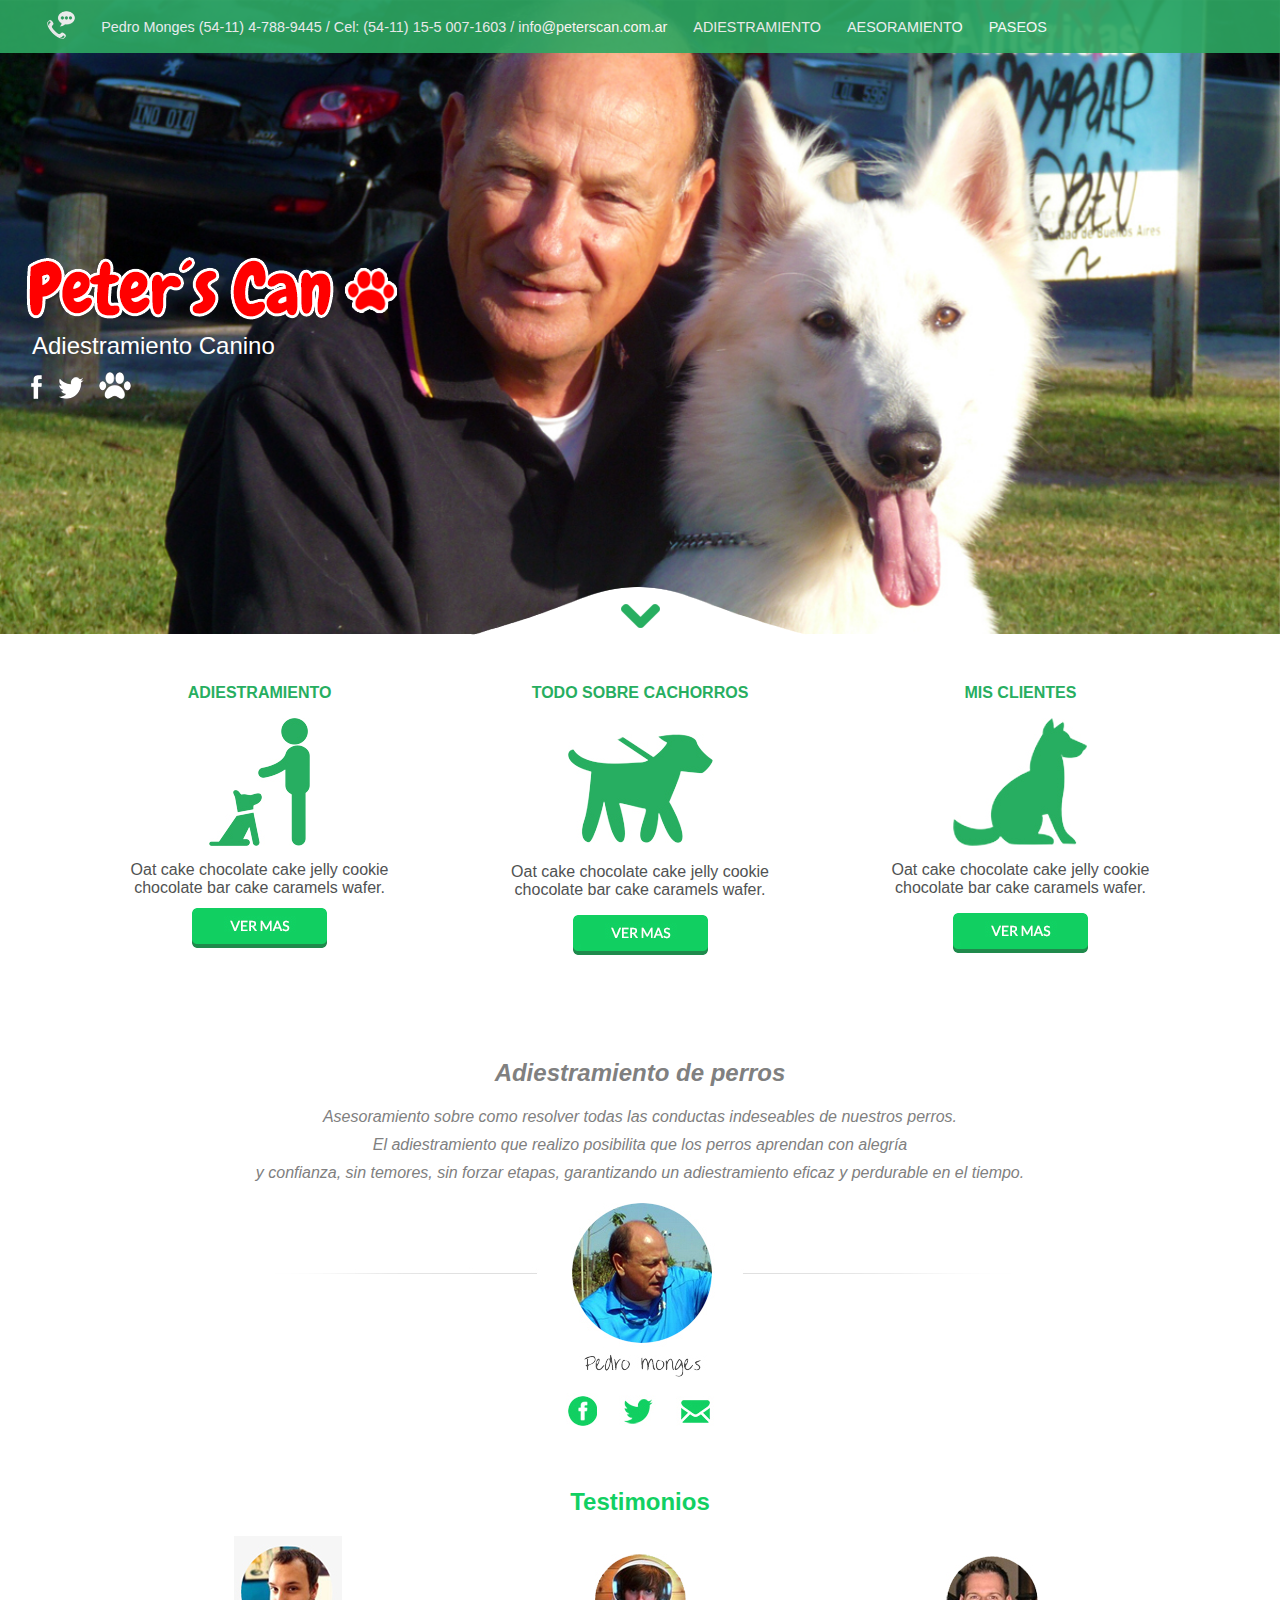
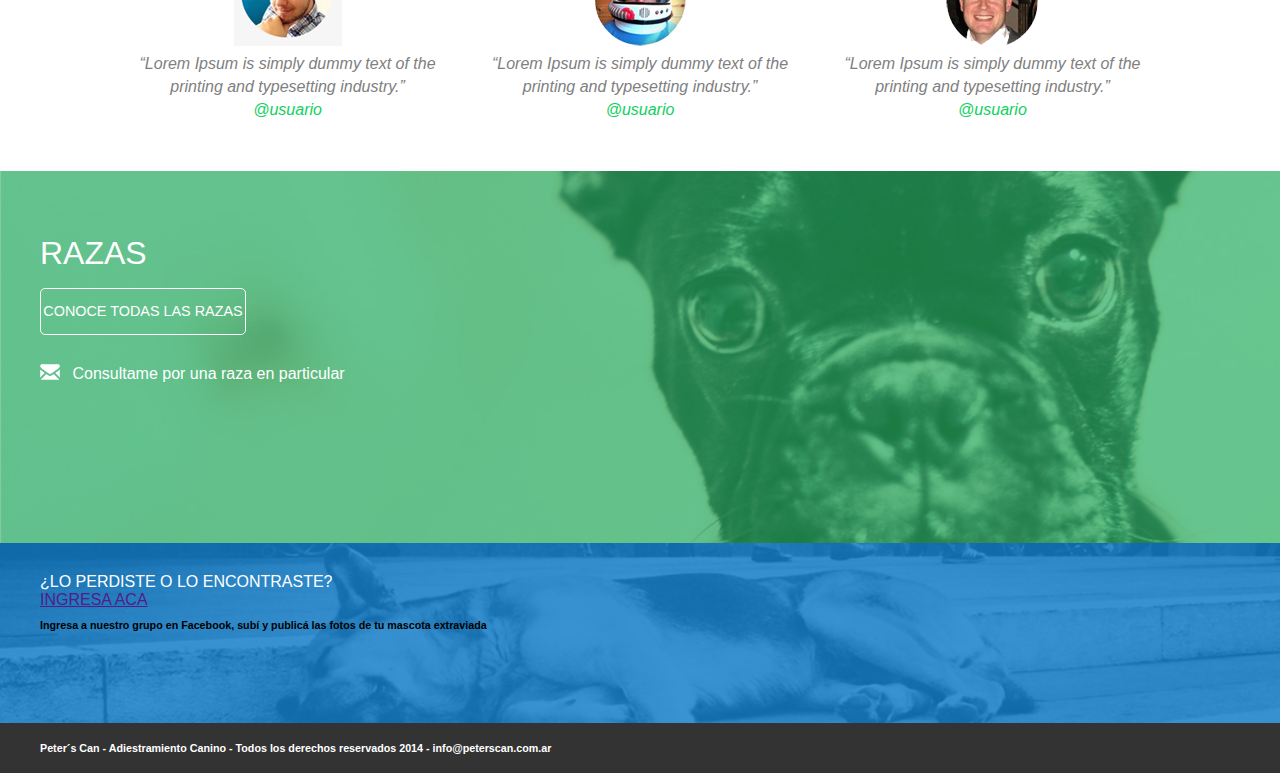
==== index.html @ 49607deb "Index maquetado de forma completa" ====
<!DOCTYPE html>
<html lang="es">
<head>
	<meta charset="UTF-8">
	<title>Peterscan Adiestramiento Canino</title>
	<link rel="stylesheet" href="css/normalize.css" />
	<link rel="stylesheet" href="css/main.css" />
</head>
<body>

	<section class="Contenedor">
		<header>
			<div class="Contenedor-menu">
				<ul>
					<li><a href=""><img src="img/telefono.png" alt=""></a></li>
					<li><a href="">Pedro Monges (54-11) 4-788-9445 / Cel: (54-11) 15-5 007-1603 / info@peterscan.com.ar </a></li>
					<li><a href="">ADIESTRAMIENTO</a></li>
					<li><a href="">AESORAMIENTO</a></li>
					<li><a href="">PASEOS</a></li>
				</ul>
			</div> <!-- End of Contenedor-menu -->
		</header> <!-- End of header -->

		<section class="Logo">
			<a href="#">
				<h1><img src="img/logo.png" alt=""></h1>
			</a>

			<h2>Adiestramiento Canino</h2>
			
			<div class="Redes">
				<ul>
					<li><a href="#"><img src="img/facebook-img.png" alt=""></a></li>
					<li><a href="#"><img src="img/twitter-img.png" alt=""></a></li>
					<li><a href="#"><img src="img/patita.png" alt=""></a></li>
				</ul>
			</div> <!-- End of Redes -->
		</section> <!-- End of Logo -->

		<section class="Forma">
			<img src="img/forma.png" alt="">
		</section> <!-- End of Forma -->
	</section> <!-- End of Contenedor -->


	<section class="Columnas">
		<div class="Col1">
		<hgroup><h2>ADIESTRAMIENTO</h2></hgroup>
			<figure><img src="img/adiestramiento.jpg" alt=""></figure>
			<article>
				<p>
					Oat cake chocolate cake jelly cookie chocolate bar cake caramels wafer.
				</p>
			</article>
			<img src="img/btn-vermas.jpg" alt="">
		</div> <!-- End of Col1 -->

		<div class="Col2">
		<hgroup><h2>TODO SOBRE CACHORROS</h2></hgroup>
			<figure><img src="img/cachorros.jpg" alt=""></figure>
			<article>
				<p>
					Oat cake chocolate cake jelly cookie chocolate bar cake caramels wafer.
				</p>
			</article>
			<img src="img/btn-vermas.jpg" alt="">
		</div> <!-- End of Col2 -->

		<div class="Col3">
		<hgroup><h2>MIS CLIENTES</h2></hgroup>
			<figure><img src="img/clientes.jpg" alt=""></figure>
			<article>
				<p>
					Oat cake chocolate cake jelly cookie chocolate bar cake caramels wafer.
				</p>
			</article>
			<img src="img/btn-vermas.jpg" alt="">
		</div> <!-- End of Col3 -->
	</section> <!-- End of Columnas -->

	<section class="Quien-soy">
		<hgroup><h2>Adiestramiento de perros</h2></hgroup>
		<article>
			<p>
				Asesoramiento sobre como resolver todas las conductas indeseables de nuestros perros. 
				<br>
				El adiestramiento que realizo posibilita que los perros aprendan con alegría 
				<br>
				y confianza, sin temores, sin forzar etapas, garantizando un adiestramiento eficaz y perdurable en el tiempo.
			</p>
		</article>
		<figure>
			<img src="img/perfil-pedro.jpg" alt="">
		</figure>
		<section class="Redes-perfil">
			<ul>
				<li><a href="#"><img src="img/facebook.jpg" alt="Facebook"></a></li>
				<li><a href="#"><img src="img/twitter.jpg" alt="Twitter"></a></li>
				<li><a href="#"><img src="img/mail.jpg" alt="Contactp"></a></li>
			</ul>
		</section> <!-- End of Redes-perfil -->
	</section> <!-- End of Quien-soy -->

	<section class="Testimonios">
		<hgroup><h2>Testimonios</h2></hgroup>
		<div class="col-test1">
			<img src="img/testimoni1.jpg" alt="">
			<article>
				<p>
					“Lorem Ipsum is simply dummy text of the printing and typesetting industry.”
				</p>
				<a href="#">@usuario</a>
			</article>
		</div> <!-- End of col-test1 -->

		<div class="col-test2">
			<img src="img/testimoni2.jpg" alt="">
			<article>
				<p>
					“Lorem Ipsum is simply dummy text of the printing and typesetting industry.”
				</p>
				<a href="#">@usuario</a>
			</article>
		</div> <!-- End of col-test2 -->

		<div class="col-test3">
			<img src="img/testimoni3.jpg" alt="">
			<article>
				<p>
					“Lorem Ipsum is simply dummy text of the printing and typesetting industry.”
				</p>
				<a href="#">@usuario</a>
			</article>
		</div> <!-- End of col-test3 -->
	</section> <!-- End of Testimonios -->

	<section class="Razas">
		<div class="Contenedor-razas">
			<hgroup><h2>RAZAS</h2></hgroup>

			<div class="Boton">
				<a href="">
					CONOCE TODAS LAS RAZAS
				</a>
			</div> <!-- End of Boton -->

			<div class="Contacto">
				<ul>
					<li><a href=""><img src="img/email.png" alt=""></a></li>
					<li><a href="">Consultame por una raza en particular</a></li>
				</ul>
			</div> <!-- End of Contacto -->
		</div> <!-- End of Contenedor-razas -->
	</section> <!-- End of Razas -->

	<section class="Perdidos">
		<div class="contenedor-perdidos">
			<article>
				<p>
					¿LO PERDISTE O LO ENCONTRASTE?
					<br>
					<a href="">INGRESA ACA</a>
					<br>
					<h6>Ingresa a nuestro grupo en Facebook, subí y publicá las fotos de tu mascota extraviada</h6>
				</p>
			</article>
		</div> <!-- End of contenedor-perdidos -->
	</section> <!-- End of Perdidos -->

	<footer>
		<div class="contenedor-footer">
			<h6>Peter´s Can - Adiestramiento Canino - Todos los derechos reservados 2014 - <a href="mailto:info@peterscan.com.ar">info@peterscan.com.ar</a></h6>
		</div> <!-- End of contenedor-footer -->
	</footer>
	
</body>
</html>
---- css/main.css ----
*{border:0;margin:0;padding:0}body{font-size:16px}figure{margin:0;padding:0}footer{background:#333;height:auto;padding:1.2em 0 1.2em 0;width:100%}h1{margin:0;padding:0}header{background:#2da862;height:auto;opacity:.9;width:100%}.Boton{border-radius:5px;border:solid 1px #fff;font-size:.9em;-webkit-border-radius:5px;-moz-border-radius:5px;-o-border-radius:5px;-ms-border-radius:5px;margin:0 0 2em 0;padding:1em 0 1em 0;text-align:center;width:17%;}.Boton a{color:#fff;text-decoration:none}.Columnas{height:auto;margin:0 auto;margin-bottom:100px;margin-top:50px;max-width:1200px;text-align:center;width:100%;}.Columnas .Col1{display:inline-block;height:auto;margin:0 .5em 0 .5em;vertical-align:top;width:30%;}.Columnas .Col1 h2{color:#27ae60;font-size:1em;margin:0 0 1em 0}.Columnas .Col1 p{color:#505252;margin:.7em 1em .7em 1em}.Columnas .Col2{display:inline-block;height:auto;margin:0 .5em 0 .5em;vertical-align:top;width:30%;}.Columnas .Col2 h2{color:#27ae60;font-size:1em;margin:0 0 2em 0}.Columnas .Col2 p{color:#505252;margin:1em 1em 1em 1em}.Columnas .Col3{display:inline-block;height:auto;margin:0 .5em 0 .5em;vertical-align:top;width:30%;}.Columnas .Col3 h2{color:#27ae60;font-size:1em;margin:0 0 1em 0}.Columnas .Col3 p{color:#505252;margin:.7em 1em 1em 1em}.Contacto{height:auto;width:30%;}.Contacto ul li{display:inline-block;padding:0 .5em 0 0;vertical-align:middle;}.Contacto ul li a{color:#fff;text-decoration:none}.contenedor-footer{color:#fff;height:auto;margin:0 auto;max-width:1200px;width:100%;}.contenedor-footer a{color:#fff;text-decoration:none}.contenedor-perdidos{height:auto;margin:0 auto;max-width:1200px;width:100%}.Testimonios{height:auto;margin:0 auto;margin-bottom:50px;margin-top:50px;max-width:1200px;text-align:center;width:100%;}.Testimonios h2{color:#11d062;margin:0 0 20px 0}.Testimonios .col-test1{color:#808080;display:inline-block;font-style:italic;line-height:23px;padding:0 1.5em 0 1.5em;width:25%;}.Testimonios .col-test1 a{color:#11d062;text-decoration:none}.Testimonios .col-test2{color:#808080;display:inline-block;font-style:italic;line-height:23px;padding:0 1.5em 0 1.5em;width:25%;}.Testimonios .col-test2 a{color:#11d062;text-decoration:none}.Testimonios .col-test3{color:#808080;display:inline-block;font-style:italic;line-height:23px;padding:0 1.5em 0 1.5em;width:25%;}.Testimonios .col-test3 a{color:#11d062;text-decoration:none}.Contenedor{background-image:url("../img/centro.jpg");background-repeat:no-repeat;bbackground-position:center;background-size:cover;height:634px}.Contenedor-menu{height:auto;margin:0 auto;max-width:1200px;padding:.7em 0 .7em 0;width:100%;}.Contenedor-menu ul li{display:inline-block;font-size:.9em;padding:0 1em 0 .5em;vertical-align:middle;}.Contenedor-menu ul li a{color:#fff;text-decoration:none}.Contenedor-razas{height:auto;margin:0 auto;max-width:1200px;width:100%}.Forma{margin:184px 0 0 0;text-align:center}.Logo{margin:200px 0 0 20px;width:50%;}.Logo h2{color:#fff;font-weight:100;text-align:left;margin:-.5em 0 .5em .5em}.Logo ul li{display:inline-block;list-style:none;margin:0 0 0 .7em}.Quien-soy{height:auto;margin:0 auto;max-width:1200px;text-align:center;width:100%;}.Quien-soy h2{color:#808080;font-style:italic}.Quien-soy ul li{display:inline-block;list-style:none;margin:.5em 0 .5em 0;padding:0 .5em 0 .5em}.Quien-soy p{color:#808080;font-style:italic;line-height:28px;padding:1em 1.5em 1em 1.5em}.Perdidos{background-image:url("../img/perdidos.jpg");background-repeat:no-repeat;bbackground-position:center;background-size:cover;height:180px;margin:-70px 0 0 0;}.Perdidos h6{padding:10px 0 0 0}.Perdidos p{color:#fff;padding:30px 0 0 0}.Razas{background-image:url("../img/razas.jpg");background-repeat:no-repeat;bbackground-position:center;background-size:cover;height:372px;margin:0 0 70px 0;}.Razas h2{color:#fff;font-size:2em;font-weight:100;padding:2em 0 .5em 0}
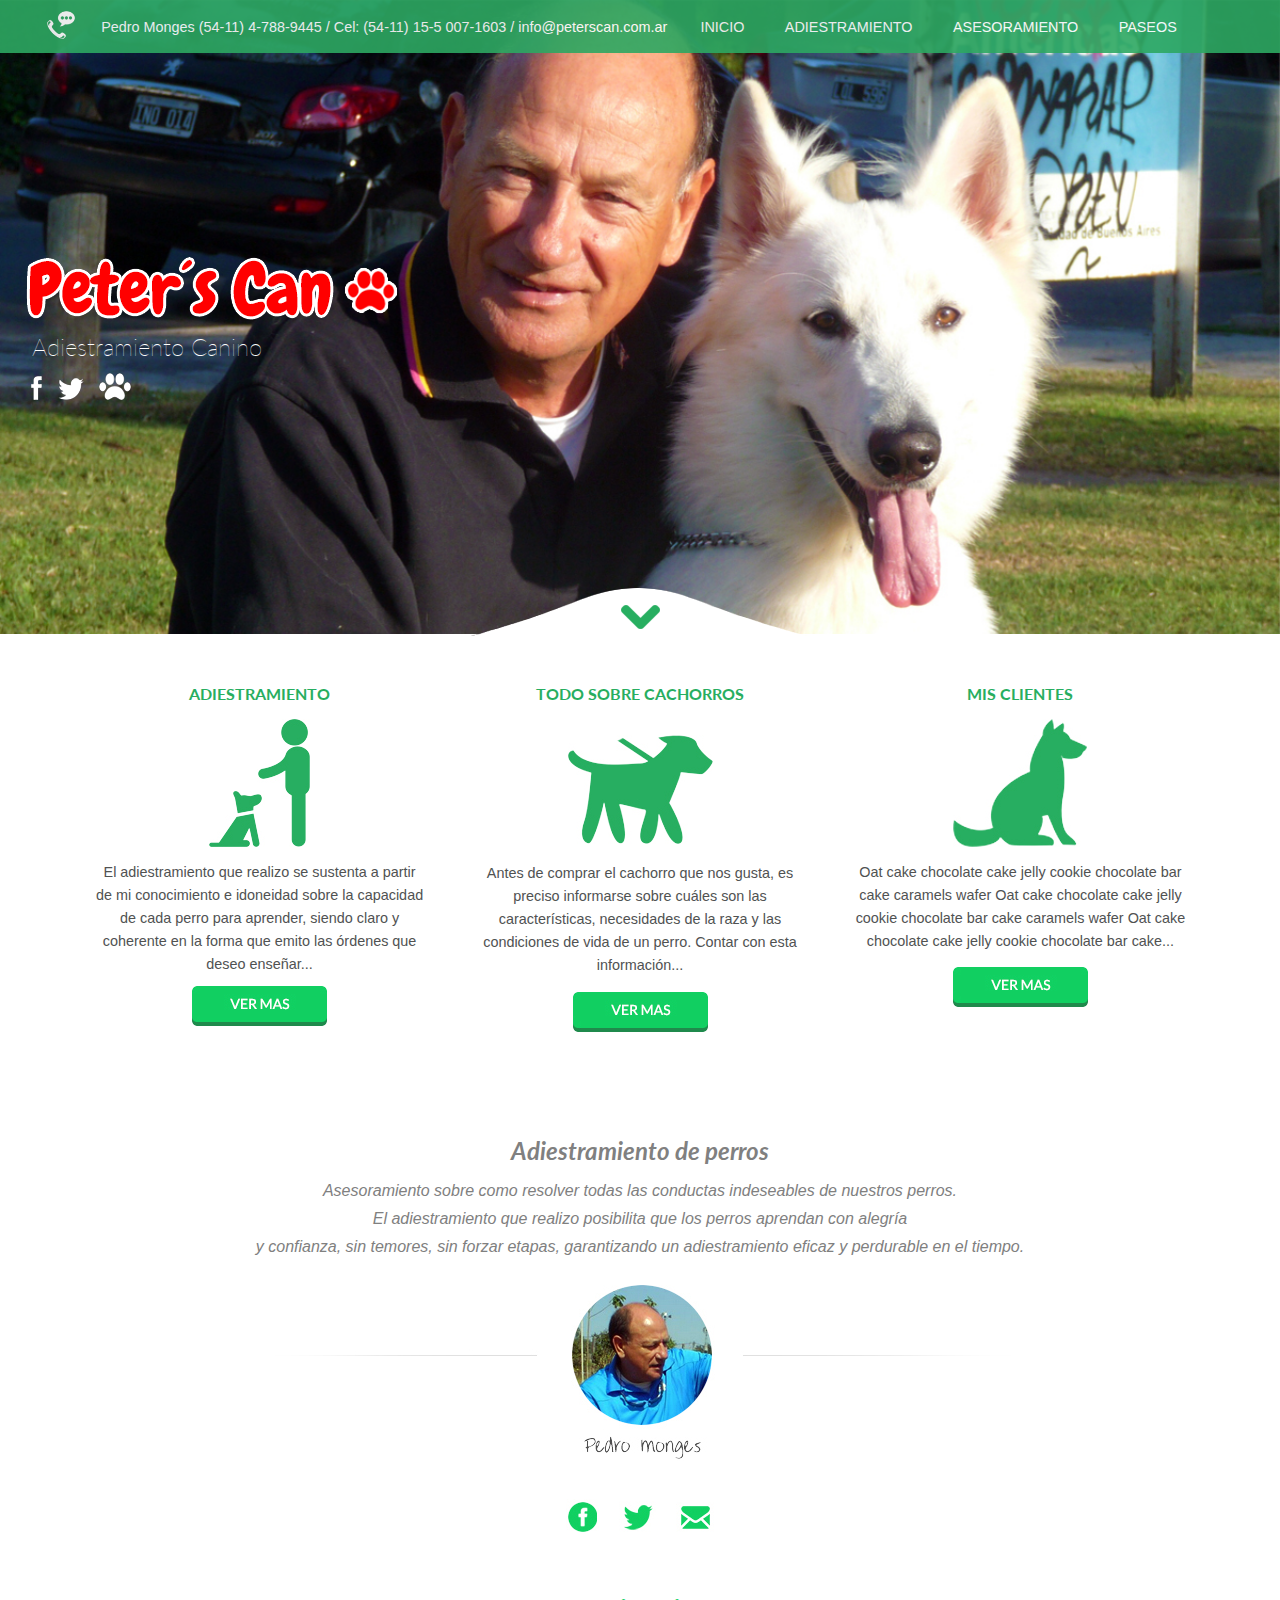
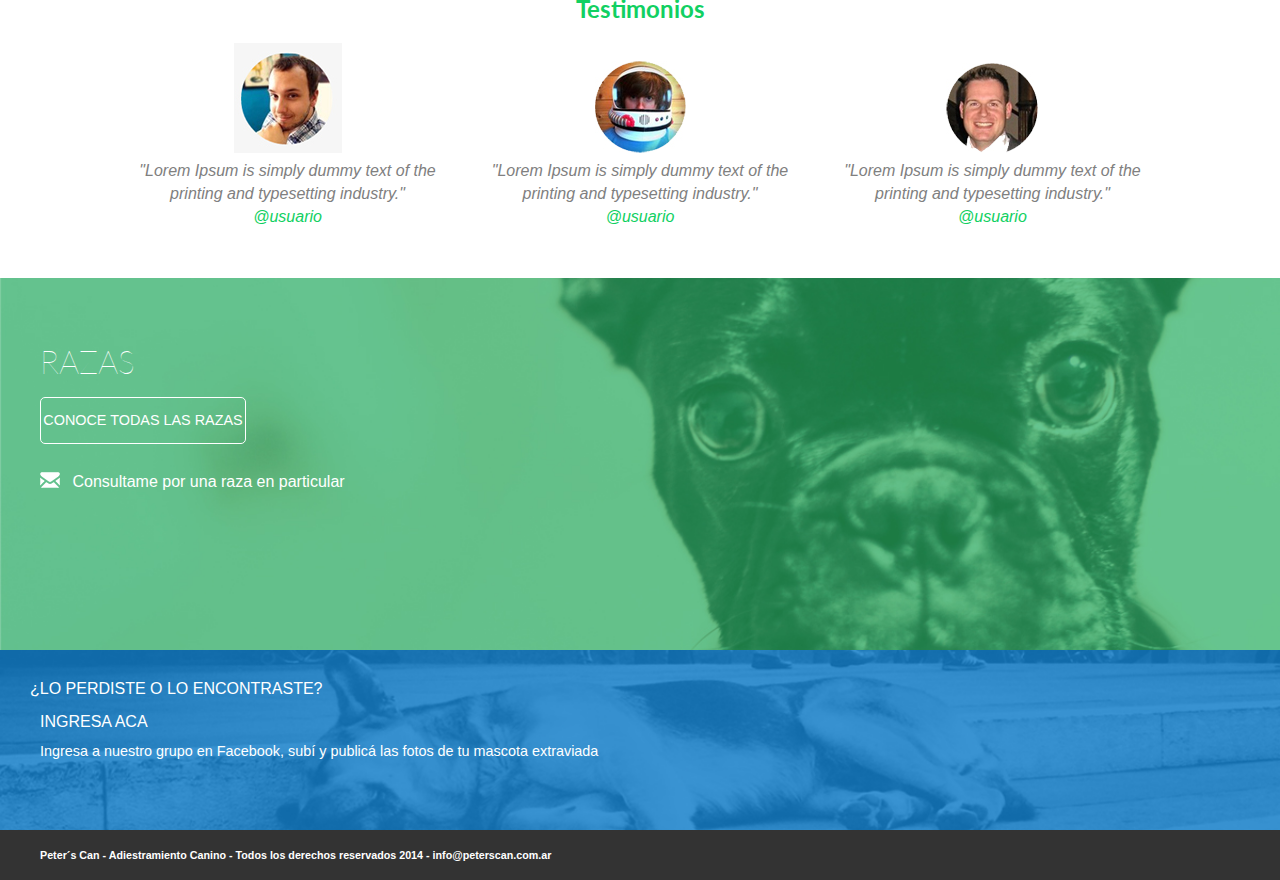
==== commit 56f2b973: "Maquetacion intermedia finalizada" ====
--- a/index.html
+++ b/index.html
@@ -3,8 +3,32 @@
 <head>
 	<meta charset="UTF-8">
 	<title>Peterscan Adiestramiento Canino</title>
+	<meta name="description" content="">
+
+	<!-- VIEWPORT -->
+	<meta name="viewport" content="width=device-width, user-scalable=no"/>
+	<!-- VIEWPORT -->
+	
+	<!-- CSS -->
 	<link rel="stylesheet" href="css/normalize.css" />
 	<link rel="stylesheet" href="css/main.css" />
+	<!-- CSS -->
+
+	<!-- JS -->
+	<script type="text/javascript" src="js/responsivemobilemenu.js"></script>
+	<script type="text/javascript" src="js/modernizr.custom.50686.js"></script>
+	<!-- JS -->
+	
+	<!-- FAVICON -->
+	<link rel="shortcut icon" href="favicon.ico" />
+	<!-- FAVICON -->
+
+
+	<!--[if lt IE 9]>
+    	<script src="components/html5shiv/html5shiv.js"></script>
+	<![endif]-->
+
+
 </head>
 <body>
 
@@ -12,86 +36,101 @@
 		<header>
 			<div class="Contenedor-menu">
 				<ul>
-					<li><a href=""><img src="img/telefono.png" alt=""></a></li>
-					<li><a href="">Pedro Monges (54-11) 4-788-9445 / Cel: (54-11) 15-5 007-1603 / info@peterscan.com.ar </a></li>
-					<li><a href="">ADIESTRAMIENTO</a></li>
-					<li><a href="">AESORAMIENTO</a></li>
-					<li><a href="">PASEOS</a></li>
+					<li><img src="img/telefono.png" alt="Contacto telefonico"></li>
+					<li><span>Pedro Monges (54-11) 4-788-9445 / Cel: (54-11) 15-5 007-1603 / info@peterscan.com.ar</span></li>
+					<li><a href="index.html">INICIO</a></li>
+					<li><a href="adiestramiento.html">ADIESTRAMIENTO</a></li>
+					<li><a href="cachorros.html">ASESORAMIENTO</a></li>
+					<li><a href="#">PASEOS</a></li>
 				</ul>
 			</div> <!-- End of Contenedor-menu -->
 		</header> <!-- End of header -->
 
 		<section class="Logo">
 			<a href="#">
-				<h1><img src="img/logo.png" alt=""></h1>
+				<h1><img src="img/logo.png" alt="Peters Can"></h1>
 			</a>
 
 			<h2>Adiestramiento Canino</h2>
 			
 			<div class="Redes">
 				<ul>
-					<li><a href="#"><img src="img/facebook-img.png" alt=""></a></li>
-					<li><a href="#"><img src="img/twitter-img.png" alt=""></a></li>
-					<li><a href="#"><img src="img/patita.png" alt=""></a></li>
+					<li><a href="#"><img src="img/facebook-img.png" alt="Facebook"></a></li>
+					<li><a href="#"><img src="img/twitter-img.png" alt="Twitter"></a></li>
+					<li><a href="#"><img src="img/patita.png" alt="Contacto"></a></li>
 				</ul>
 			</div> <!-- End of Redes -->
 		</section> <!-- End of Logo -->
 
 		<section class="Forma">
-			<img src="img/forma.png" alt="">
+			<img src="img/forma.png" alt="forma">
 		</section> <!-- End of Forma -->
 	</section> <!-- End of Contenedor -->
 
 
 	<section class="Columnas">
 		<div class="Col1">
-		<hgroup><h2>ADIESTRAMIENTO</h2></hgroup>
-			<figure><img src="img/adiestramiento.jpg" alt=""></figure>
-			<article>
-				<p>
-					Oat cake chocolate cake jelly cookie chocolate bar cake caramels wafer.
-				</p>
-			</article>
-			<img src="img/btn-vermas.jpg" alt="">
+		<h2>ADIESTRAMIENTO</h2>
+			<img src="img/adiestramiento.jpg" alt="adiestramiento">
+			<article>
+				<p>
+					El adiestramiento que realizo se sustenta a partir de mi conocimiento e idoneidad sobre la capacidad de cada perro para aprender, siendo claro y coherente en la forma que emito las órdenes que deseo enseñar...
+				</p>
+			</article>
+				<div class="Ver-mas">
+					<a href="adiestramiento.html">
+						<img src="img/btn-vermas.jpg" alt="ver mas">
+					</a>
+				</div> <!-- End of ver-mas -->
 		</div> <!-- End of Col1 -->
 
 		<div class="Col2">
-		<hgroup><h2>TODO SOBRE CACHORROS</h2></hgroup>
-			<figure><img src="img/cachorros.jpg" alt=""></figure>
-			<article>
-				<p>
-					Oat cake chocolate cake jelly cookie chocolate bar cake caramels wafer.
-				</p>
-			</article>
-			<img src="img/btn-vermas.jpg" alt="">
+		<h2>TODO SOBRE CACHORROS</h2>
+			<img src="img/cachorros.jpg" alt="todo sobre cachorros">
+			<article>
+				<p>
+					Antes de comprar el cachorro que nos gusta, es preciso informarse sobre cu&aacute;les son las caracter&iacute;sticas, necesidades de la raza y las condiciones de vida de un perro. Contar con esta informaci&oacute;n...
+				</p>
+			</article>
+				<div class="Ver-mas">
+					<a href="cachorros.html">
+						<img src="img/btn-vermas.jpg" alt="ver mas">
+					</a>
+				</div> <!-- End of ver-mas -->
 		</div> <!-- End of Col2 -->
 
 		<div class="Col3">
-		<hgroup><h2>MIS CLIENTES</h2></hgroup>
-			<figure><img src="img/clientes.jpg" alt=""></figure>
-			<article>
-				<p>
-					Oat cake chocolate cake jelly cookie chocolate bar cake caramels wafer.
-				</p>
-			</article>
-			<img src="img/btn-vermas.jpg" alt="">
+		<h2>MIS CLIENTES</h2>
+			<img src="img/clientes.jpg" alt="mis clientes">
+			<article>
+				<p>
+					Oat cake chocolate cake jelly cookie chocolate bar cake caramels wafer
+					Oat cake chocolate cake jelly cookie chocolate bar cake caramels wafer
+					Oat cake chocolate cake jelly cookie chocolate bar cake...
+				</p>
+			</article>
+				<div class="Ver-mas">
+					<a href="http://www.peterscan.com.ar/clientes/">
+						<img src="img/btn-vermas.jpg" alt="ver mas">
+					</a>
+				</div> <!-- End of ver-mas -->
 		</div> <!-- End of Col3 -->
 	</section> <!-- End of Columnas -->
 
 	<section class="Quien-soy">
-		<hgroup><h2>Adiestramiento de perros</h2></hgroup>
+		<h2>Adiestramiento de perros</h2>
 		<article>
 			<p>
 				Asesoramiento sobre como resolver todas las conductas indeseables de nuestros perros. 
-				<br>
+			</p>
+			<p>
 				El adiestramiento que realizo posibilita que los perros aprendan con alegría 
-				<br>
+			</p>
+			<p>
 				y confianza, sin temores, sin forzar etapas, garantizando un adiestramiento eficaz y perdurable en el tiempo.
 			</p>
 		</article>
-		<figure>
-			<img src="img/perfil-pedro.jpg" alt="">
-		</figure>
+			<img src="img/perfil-pedro.jpg" alt="Pedro Monges">
 		<section class="Redes-perfil">
 			<ul>
 				<li><a href="#"><img src="img/facebook.jpg" alt="Facebook"></a></li>
@@ -102,32 +141,32 @@
 	</section> <!-- End of Quien-soy -->
 
 	<section class="Testimonios">
-		<hgroup><h2>Testimonios</h2></hgroup>
+		<h2>Testimonios</h2>
 		<div class="col-test1">
-			<img src="img/testimoni1.jpg" alt="">
-			<article>
-				<p>
-					“Lorem Ipsum is simply dummy text of the printing and typesetting industry.”
+			<img src="img/testimoni1.jpg" alt="Testimonios 1">
+			<article>
+				<p>
+					"Lorem Ipsum is simply dummy text of the printing and typesetting industry."
 				</p>
 				<a href="#">@usuario</a>
 			</article>
 		</div> <!-- End of col-test1 -->
 
 		<div class="col-test2">
-			<img src="img/testimoni2.jpg" alt="">
-			<article>
-				<p>
-					“Lorem Ipsum is simply dummy text of the printing and typesetting industry.”
+			<img src="img/testimoni2.jpg" alt="Testimonios 2">
+			<article>
+				<p>
+					"Lorem Ipsum is simply dummy text of the printing and typesetting industry."
 				</p>
 				<a href="#">@usuario</a>
 			</article>
 		</div> <!-- End of col-test2 -->
 
 		<div class="col-test3">
-			<img src="img/testimoni3.jpg" alt="">
-			<article>
-				<p>
-					“Lorem Ipsum is simply dummy text of the printing and typesetting industry.”
+			<img src="img/testimoni3.jpg" alt="Testimonios 3">
+			<article>
+				<p>
+					"Lorem Ipsum is simply dummy text of the printing and typesetting industry."
 				</p>
 				<a href="#">@usuario</a>
 			</article>
@@ -139,14 +178,14 @@
 			<hgroup><h2>RAZAS</h2></hgroup>
 
 			<div class="Boton">
-				<a href="">
+				<a href="#">
 					CONOCE TODAS LAS RAZAS
 				</a>
 			</div> <!-- End of Boton -->
 
 			<div class="Contacto">
 				<ul>
-					<li><a href=""><img src="img/email.png" alt=""></a></li>
+					<li><a href=""><img src="img/email.png" alt="contacto via email"></a></li>
 					<li><a href="">Consultame por una raza en particular</a></li>
 				</ul>
 			</div> <!-- End of Contacto -->
@@ -159,10 +198,9 @@
 				<p>
 					¿LO PERDISTE O LO ENCONTRASTE?
 					<br>
-					<a href="">INGRESA ACA</a>
-					<br>
-					<h6>Ingresa a nuestro grupo en Facebook, subí y publicá las fotos de tu mascota extraviada</h6>
-				</p>
+				</p>
+				<a href="#">INGRESA ACA</a>
+				<h3>Ingresa a nuestro grupo en Facebook, subí y publicá las fotos de tu mascota extraviada</h3>
 			</article>
 		</div> <!-- End of contenedor-perdidos -->
 	</section> <!-- End of Perdidos -->
--- a/css/main.css
+++ b/css/main.css
@@ -1 +1,3 @@
-*{border:0;margin:0;padding:0}body{font-size:16px}figure{margin:0;padding:0}footer{background:#333;height:auto;padding:1.2em 0 1.2em 0;width:100%}h1{margin:0;padding:0}header{background:#2da862;height:auto;opacity:.9;width:100%}.Boton{border-radius:5px;border:solid 1px #fff;font-size:.9em;-webkit-border-radius:5px;-moz-border-radius:5px;-o-border-radius:5px;-ms-border-radius:5px;margin:0 0 2em 0;padding:1em 0 1em 0;text-align:center;width:17%;}.Boton a{color:#fff;text-decoration:none}.Columnas{height:auto;margin:0 auto;margin-bottom:100px;margin-top:50px;max-width:1200px;text-align:center;width:100%;}.Columnas .Col1{display:inline-block;height:auto;margin:0 .5em 0 .5em;vertical-align:top;width:30%;}.Columnas .Col1 h2{color:#27ae60;font-size:1em;margin:0 0 1em 0}.Columnas .Col1 p{color:#505252;margin:.7em 1em .7em 1em}.Columnas .Col2{display:inline-block;height:auto;margin:0 .5em 0 .5em;vertical-align:top;width:30%;}.Columnas .Col2 h2{color:#27ae60;font-size:1em;margin:0 0 2em 0}.Columnas .Col2 p{color:#505252;margin:1em 1em 1em 1em}.Columnas .Col3{display:inline-block;height:auto;margin:0 .5em 0 .5em;vertical-align:top;width:30%;}.Columnas .Col3 h2{color:#27ae60;font-size:1em;margin:0 0 1em 0}.Columnas .Col3 p{color:#505252;margin:.7em 1em 1em 1em}.Contacto{height:auto;width:30%;}.Contacto ul li{display:inline-block;padding:0 .5em 0 0;vertical-align:middle;}.Contacto ul li a{color:#fff;text-decoration:none}.contenedor-footer{color:#fff;height:auto;margin:0 auto;max-width:1200px;width:100%;}.contenedor-footer a{color:#fff;text-decoration:none}.contenedor-perdidos{height:auto;margin:0 auto;max-width:1200px;width:100%}.Testimonios{height:auto;margin:0 auto;margin-bottom:50px;margin-top:50px;max-width:1200px;text-align:center;width:100%;}.Testimonios h2{color:#11d062;margin:0 0 20px 0}.Testimonios .col-test1{color:#808080;display:inline-block;font-style:italic;line-height:23px;padding:0 1.5em 0 1.5em;width:25%;}.Testimonios .col-test1 a{color:#11d062;text-decoration:none}.Testimonios .col-test2{color:#808080;display:inline-block;font-style:italic;line-height:23px;padding:0 1.5em 0 1.5em;width:25%;}.Testimonios .col-test2 a{color:#11d062;text-decoration:none}.Testimonios .col-test3{color:#808080;display:inline-block;font-style:italic;line-height:23px;padding:0 1.5em 0 1.5em;width:25%;}.Testimonios .col-test3 a{color:#11d062;text-decoration:none}.Contenedor{background-image:url("../img/centro.jpg");background-repeat:no-repeat;bbackground-position:center;background-size:cover;height:634px}.Contenedor-menu{height:auto;margin:0 auto;max-width:1200px;padding:.7em 0 .7em 0;width:100%;}.Contenedor-menu ul li{display:inline-block;font-size:.9em;padding:0 1em 0 .5em;vertical-align:middle;}.Contenedor-menu ul li a{color:#fff;text-decoration:none}.Contenedor-razas{height:auto;margin:0 auto;max-width:1200px;width:100%}.Forma{margin:184px 0 0 0;text-align:center}.Logo{margin:200px 0 0 20px;width:50%;}.Logo h2{color:#fff;font-weight:100;text-align:left;margin:-.5em 0 .5em .5em}.Logo ul li{display:inline-block;list-style:none;margin:0 0 0 .7em}.Quien-soy{height:auto;margin:0 auto;max-width:1200px;text-align:center;width:100%;}.Quien-soy h2{color:#808080;font-style:italic}.Quien-soy ul li{display:inline-block;list-style:none;margin:.5em 0 .5em 0;padding:0 .5em 0 .5em}.Quien-soy p{color:#808080;font-style:italic;line-height:28px;padding:1em 1.5em 1em 1.5em}.Perdidos{background-image:url("../img/perdidos.jpg");background-repeat:no-repeat;bbackground-position:center;background-size:cover;height:180px;margin:-70px 0 0 0;}.Perdidos h6{padding:10px 0 0 0}.Perdidos p{color:#fff;padding:30px 0 0 0}.Razas{background-image:url("../img/razas.jpg");background-repeat:no-repeat;bbackground-position:center;background-size:cover;height:372px;margin:0 0 70px 0;}.Razas h2{color:#fff;font-size:2em;font-weight:100;padding:2em 0 .5em 0}+@import url("http://fonts.googleapis.com/css?family=OpenSans");
+@import url("http://fonts.googleapis.com/css?family=Lato");
+*{border:0;margin:0;padding:0}body{font-family:'Open Sans',sans-serif;font-size:16px}figure{margin:0;padding:0}footer{background:#333;height:auto;padding:1.2em 0 1.2em 0;width:100%;}footer a:hover{text-decoration:underline}h1{margin:0;padding:0}h2{font-family:'Lato',sans-serif}header{background:#2da862;height:auto;opacity:.9;width:100%}.Boton{border-radius:5px;border:solid 1px #fff;font-size:.9em;-webkit-border-radius:5px;-moz-border-radius:5px;-o-border-radius:5px;-ms-border-radius:5px;margin:0 0 2em 0;padding:1em 0 1em 0;text-align:center;width:17%;}.Boton a{color:#fff;text-decoration:none}.Columnas{height:auto;margin:0 auto;margin-bottom:100px;margin-top:50px;max-width:1200px;text-align:center;width:100%;}.Columnas .Col1{display:inline-block;height:auto;margin:0 .5em 0 .5em;vertical-align:top;width:30%;}.Columnas .Col1 h2{color:#27ae60;font-size:1em;margin:0 0 1em 0}.Columnas .Col1 p{color:#505252;font-size:.9em;line-height:23px;margin:.7em 1em .7em 1em}.Columnas .Col1 a{-webkit-transition:all .5s ease;-moz-transition:all .5s ease;-o-transition:all .5s ease;transition:all .5s ease}.Columnas .Col1 a:hover{opacity:.8;-webkit-transform:translate(0,10px);-moz-transform:translate(0,10px);-o-transform:translate(0,10px);-ms-transform:translate(0,10px);transform:translate(0,10px)}.Columnas .Col2{display:inline-block;height:auto;margin:0 .5em 0 .5em;vertical-align:top;width:30%;}.Columnas .Col2 a{-webkit-transition:all .5s ease;-moz-transition:all .5s ease;-o-transition:all .5s ease;transition:all .5s ease}.Columnas .Col2 a:hover{opacity:.8;-webkit-transform:translate(0,10px);-moz-transform:translate(0,10px);-o-transform:translate(0,10px);-ms-transform:translate(0,10px);transform:translate(0,10px)}.Columnas .Col2 h2{color:#27ae60;font-size:1em;margin:0 0 2em 0}.Columnas .Col2 p{color:#505252;font-size:.9em;line-height:23px;margin:1em 1em 1em 1em}.Columnas .Col3{display:inline-block;height:auto;margin:0 .5em 0 .5em;vertical-align:top;width:30%;}.Columnas .Col3 a{-webkit-transition:all .5s ease;-moz-transition:all .5s ease;-o-transition:all .5s ease;transition:all .5s ease}.Columnas .Col3 a:hover{opacity:.8;-webkit-transform:translate(0,10px);-moz-transform:translate(0,10px);-o-transform:translate(0,10px);-ms-transform:translate(0,10px);transform:translate(0,10px)}.Columnas .Col3 h2{color:#27ae60;font-size:1em;margin:0 0 1em 0}.Columnas .Col3 p{color:#505252;font-size:.9em;line-height:23px;margin:.7em 1em 1em 1em}.Contacto{height:auto;width:30%;}.Contacto ul li{display:inline-block;padding:0 .5em 0 0;vertical-align:middle;}.Contacto ul li a{color:#fff;text-decoration:none}.contenedor-footer{color:#fff;height:auto;margin:0 auto;max-width:1200px;width:100%;}.contenedor-footer a{color:#fff;text-decoration:none}.contenedor-perdidos{height:auto;margin:0 auto;max-width:1200px;width:100%;}.contenedor-perdidos a{color:#fff;text-decoration:none}.contenedor-perdidos a:hover{text-decoration:underline}.contenedor-perdidos p{margin:0 0 15px -10px}.contenedor-perdidos h3{color:#fff;font-size:.9em;font-weight:100;margin-top:12px}.Testimonios{height:auto;margin:0 auto;margin-bottom:50px;margin-top:50px;max-width:1200px;text-align:center;width:100%;}.Testimonios h2{color:#11d062;margin:0 0 20px 0}.Testimonios .col-test1{color:#808080;display:inline-block;font-style:italic;line-height:23px;padding:0 1.5em 0 1.5em;width:25%;}.Testimonios .col-test1 a{color:#11d062;text-decoration:none}.Testimonios .col-test2{color:#808080;display:inline-block;font-style:italic;line-height:23px;padding:0 1.5em 0 1.5em;width:25%;}.Testimonios .col-test2 a{color:#11d062;text-decoration:none}.Testimonios .col-test3{color:#808080;display:inline-block;font-style:italic;line-height:23px;padding:0 1.5em 0 1.5em;width:25%;}.Testimonios .col-test3 a{color:#11d062;text-decoration:none}.Contenedor{background-image:url("../img/centro.jpg");background-repeat:no-repeat;bbackground-position:center;background-size:cover;height:634px}.Contenedor-menu{height:auto;margin:0 auto;max-width:1200px;padding:.7em 0 .7em 0;width:100%;}.Contenedor-menu ul li{display:inline-block;font-size:.9em;padding:0 1em 0 .5em;vertical-align:middle;}.Contenedor-menu ul li a{color:#fff;text-decoration:none;padding:.5em .5em .5em .5em;-webkit-transition:all .5s ease;-moz-transition:all .5s ease;-o-transition:all .5s ease;transition:all .5s ease}.Contenedor-menu ul li a:hover{background:#18663c;padding:.5em .5em .5em .5em;-webkit-transition:all .5s ease;-moz-transition:all .5s ease;-o-transition:all .5s ease;transition:all .5s ease}.Contenedor-menu span{color:#fff}.Contenedor-razas{height:auto;margin:0 auto;max-width:1200px;width:100%}.Contenido{height:auto;margin:0 auto;margin-bottom:1em;margin-top:2em;max-width:1200px;width:100%;}.Contenido .Col1-cont1{display:inline-block;padding:2em;vertical-align:top;width:20%}.Contenido .Col2-cont2{display:inline-block;vertical-align:top;width:65%;}.Contenido .Col2-cont2 h2{color:#27ae60;font-size:1em}.Contenido .Col2-cont2 p{color:#808080;font-size:.9em;line-height:25px;margin:.5em 0 3em 0}.Contenido .Col2-cont2 .Titulos h2{color:#27ae60;font-size:1em}.Contenido .Col2-cont2 .Titulos ul li{display:inline-block;list-style:none;padding:0 .5em 0 0}.Contenido .VerMas-hojas{margin:-1.9em 0 5em 0;}.Contenido .VerMas-hojas a{text-decoration:none}.Contenido .VerMas-hojas a:hover{opacity:.8}.Contenido .Texto-corto p{margin:.5em 0 1em 0}.Contenido .Cartel-modificado{margin:0 0 5em 0}.Forma{margin:184px 0 0 0;text-align:center}.Logo{margin:200px 0 0 20px;width:50%;}.Logo img:hover{opacity:.7}.Logo h2{color:#fff;font-weight:100;text-align:left;margin:-.5em 0 .5em .5em}.Logo ul li{display:inline-block;list-style:none;margin:0 0 0 .7em}.Logo-interno{border-bottom:solid 1px #bebfc1;height:auto;margin:0 auto;margin-top:2em;max-width:1200px;padding-bottom:.5em;width:100%}.Quien-soy{height:auto;margin:0 auto;max-width:1200px;text-align:center;width:100%;}.Quien-soy h2{color:#808080;font-style:italic;margin:0 0 .5em 0}.Quien-soy img{margin:1.5em 0 0 0}.Quien-soy ul li{display:inline-block;list-style:none;margin:.5em 0 .5em 0;padding:0 .5em 0 .5em}.Quien-soy p{color:#808080;font-style:italic;line-height:28px;padding:0 1.5em 0 1.5em}.Perdidos{background-image:url("../img/perdidos.jpg");background-repeat:no-repeat;bbackground-position:center;background-size:cover;height:180px;margin:-70px 0 0 0;}.Perdidos h6{padding:10px 0 0 0}.Perdidos p{color:#fff;padding:30px 0 0 0}.Razas{background-image:url("../img/razas.jpg");background-repeat:no-repeat;bbackground-position:center;background-size:cover;height:372px;margin:0 0 70px 0;}.Razas h2{color:#fff;font-size:2em;font-weight:100;padding:2em 0 .5em 0}.Redes-perfil ul li a{text-decoration:none}.Redes-perfil ul li a:hover{opacity:.6}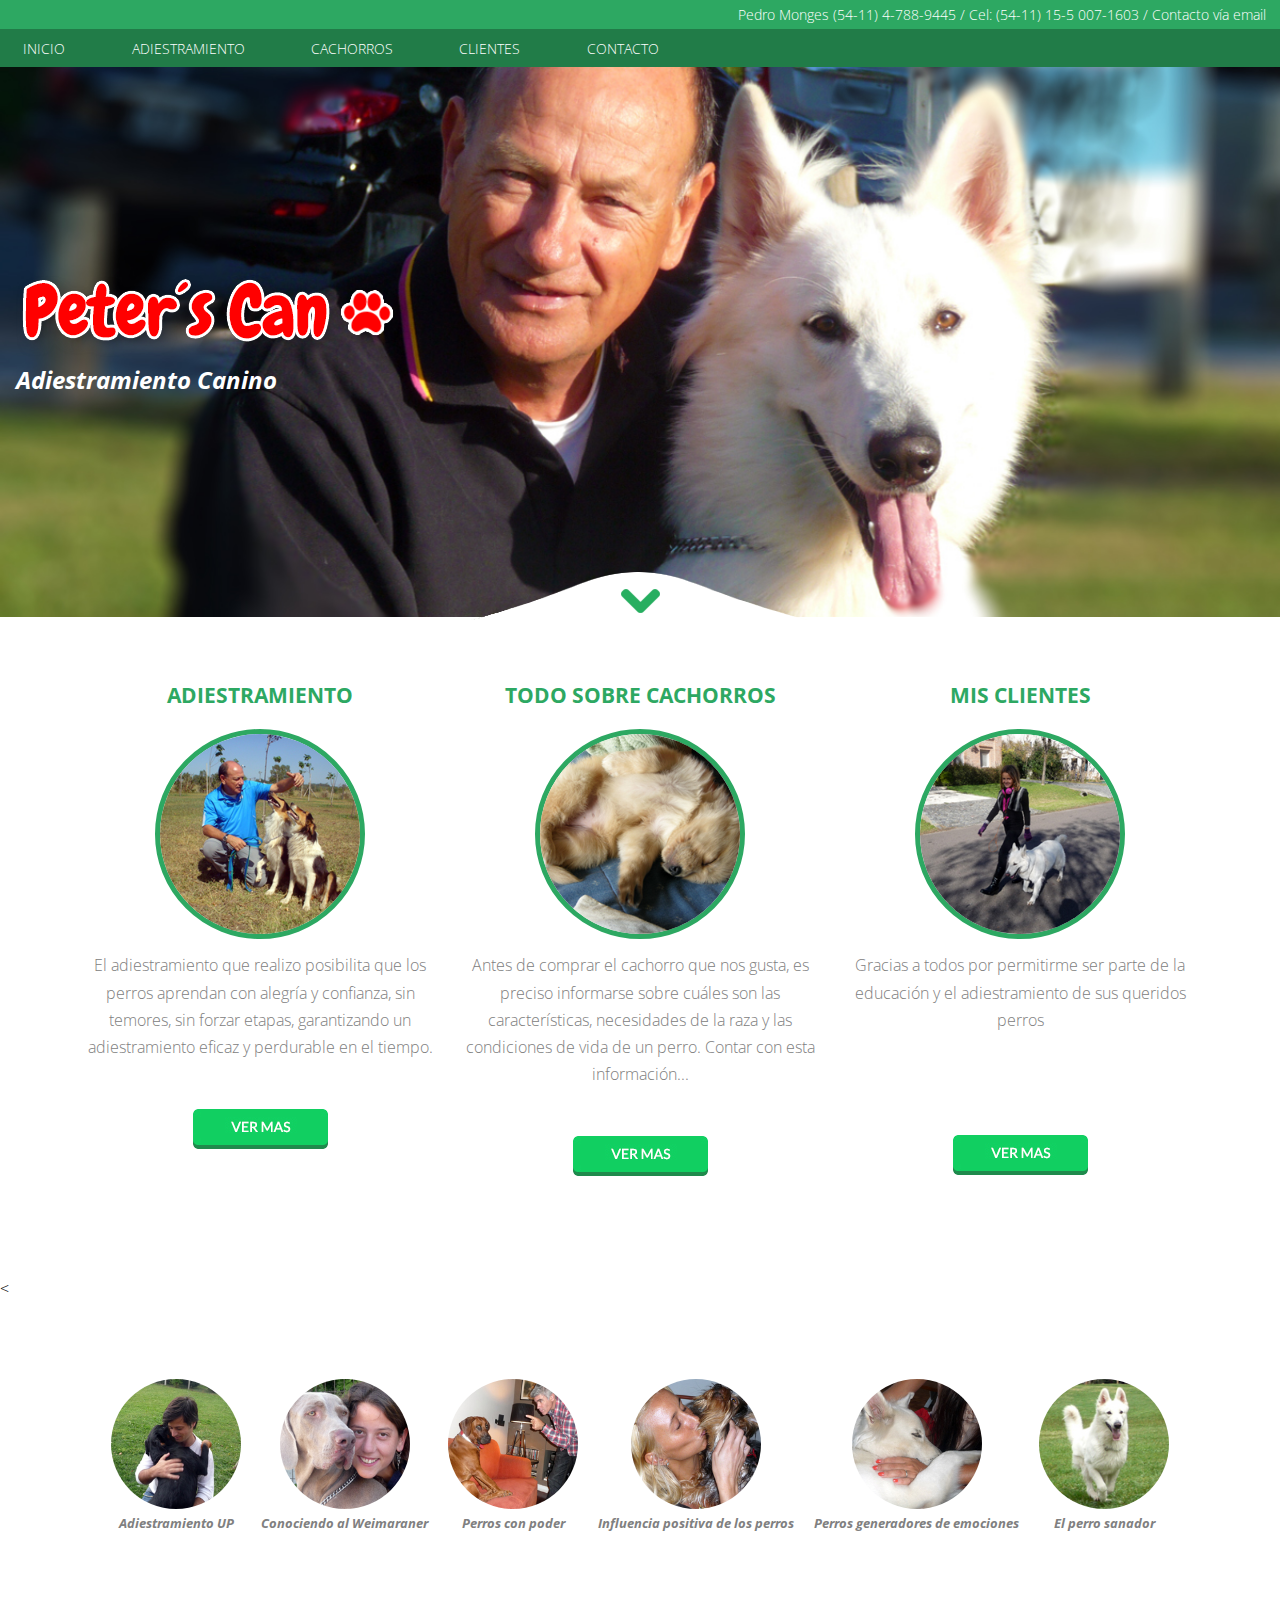
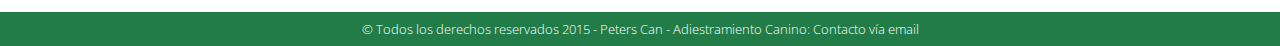
==== commit aae4d5d7: "Unico commit" ====
--- a/index.html
+++ b/index.html
@@ -2,21 +2,24 @@
 <html lang="es">
 <head>
 	<meta charset="UTF-8">
-	<title>Peterscan Adiestramiento Canino</title>
-	<meta name="description" content="">
+	<title>PetersCan - Adietramiento Canino</title>
+		
+	<meta name="description" content="Educaci&oacute;n y Adiestramiento de perros, asesoramiento 
+	sobre como resolver todas las conductas indeseables de nuestros perro. El adiestramiento 
+	que realizo posibilita que los perros aprendan con alegr&iacute;a y confianza, sin forzar 
+	etapas, garantizando un adiestramiento eficaz y perdurable en el tiempo">
 
 	<!-- VIEWPORT -->
 	<meta name="viewport" content="width=device-width, user-scalable=no"/>
 	<!-- VIEWPORT -->
-	
+
 	<!-- CSS -->
 	<link rel="stylesheet" href="css/normalize.css" />
 	<link rel="stylesheet" href="css/main.css" />
 	<!-- CSS -->
 
 	<!-- JS -->
-	<script type="text/javascript" src="js/responsivemobilemenu.js"></script>
-	<script type="text/javascript" src="js/modernizr.custom.50686.js"></script>
+	<script type="text/javascript" src="js/modernizr.custom.49413.js"></script>
 	<!-- JS -->
 	
 	<!-- FAVICON -->
@@ -27,189 +30,150 @@
 	<!--[if lt IE 9]>
     	<script src="components/html5shiv/html5shiv.js"></script>
 	<![endif]-->
+</head>
 
+<body>
+	<section class="Main">		
+		<section class="Preheader">
+			<p>Pedro Monges (54-11) 4-788-9445 / Cel: (54-11) 15-5 007-1603 / 
+				<a href="mailto:mongesp@yahoo.com.ar">Contacto v&iacute;a email</a>
+			</p>
+		</section> <!-- End of Preheader -->
 
-</head>
-<body>
+		<nav>
+			<ul>
+				<li><a href="index.html">INICIO</a></li>
+				<li><a href="adiestramiento.html">ADIESTRAMIENTO</a></li>
+				<li><a href="cachorros.html">CACHORROS</a></li>
+				<li><a href="http://www.peterscan.com.ar/clientes" target="_blank">CLIENTES</a></li>
+				<li><a href="contacto.html">CONTACTO</a></li>
+			</ul> <!-- End of ul -->
+		</nav> <!-- End of nav -->
 
-	<section class="Contenedor">
-		<header>
-			<div class="Contenedor-menu">
-				<ul>
-					<li><img src="img/telefono.png" alt="Contacto telefonico"></li>
-					<li><span>Pedro Monges (54-11) 4-788-9445 / Cel: (54-11) 15-5 007-1603 / info@peterscan.com.ar</span></li>
-					<li><a href="index.html">INICIO</a></li>
-					<li><a href="adiestramiento.html">ADIESTRAMIENTO</a></li>
-					<li><a href="cachorros.html">ASESORAMIENTO</a></li>
-					<li><a href="#">PASEOS</a></li>
-				</ul>
-			</div> <!-- End of Contenedor-menu -->
-		</header> <!-- End of header -->
+		<section class="Imagen-principal">
+			<div class="Logo">
+				<img src="img/logo.png" width="390" height="83" alt="PetersCan">
+				<h2>Adiestramiento Canino</h2>
+			</div> <!-- End of Logo -->
 
-		<section class="Logo">
-			<a href="#">
-				<h1><img src="img/logo.png" alt="Peters Can"></h1>
+			<div class="Forma">
+				<img src="img/forma.png" alt="formas">
+			</div> <!-- End of Forma -->
+		</section> <!-- End of Imagen-principal -->
+
+		<section class="Contenedor-columnas">
+	<div class="Cols">
+		<h2>ADIESTRAMIENTO</h2>
+		<div class="Circulo">
+			<img src="img/adiestramiento-fig.jpg" width="200" height="200" alt="Adiestramiento canino">
+		</div> <!-- End of Circulo -->
+		<article>
+			<p>
+				El adiestramiento que realizo posibilita que los perros aprendan con 
+				alegr&iacute;a y confianza, sin temores, sin forzar etapas, garantizando 
+				un adiestramiento eficaz y perdurable en el tiempo.
+			</p>
+		</article>
+		<div class="Boton-verMas">
+			<a href="adiestramiento.html">
+				<img src="img/btn-vermas.jpg" alt="ver mas">
+			</a>
+		</div> <!-- End of Boton-verMas -->
+	</div> <!-- End of Cols -->
+
+	<div class="Cols">
+		<h2>TODO SOBRE CACHORROS</h2>
+		<div class="Circulo">
+			<img src="img/cachorros-fig.jpg" width="200" height="200" alt="Cachorros">
+		</div> <!-- End of Circulo -->
+			<article>
+				<p>
+					Antes de comprar el cachorro que nos gusta, es preciso informarse 
+					sobre cu&aacute;les son las caracter&iacute;sticas, necesidades de 
+					la raza y las condiciones de vida de un perro. Contar con esta 
+					informaci&oacute;n...
+				</p>
+			</article>
+		<div class="Boton-verMas">
+			<a href="cachorros.html">
+				<img src="img/btn-vermas.jpg" alt="ver mas">
+			</a>
+		</div> <!-- End of Boton-verMas -->
+	</div> <!-- End of Cols -->
+
+	<div class="Cols">
+		<h2>MIS CLIENTES</h2>
+		<div class="Circulo">
+			<img src="img/clientes-fig.jpg" width="200" height="200" alt="Mis clientes">
+		</div> <!-- End of Circulo -->
+			<article>
+				<p>
+					Gracias a todos por permitirme ser parte de la educaci&oacute;n y el 
+					adiestramiento de sus queridos perros
+				</p>
+			</article>
+		<div class="Boton-verMas Diferente">
+			<a href="http://www.peterscan.com.ar/clientes/" target="_blank">
+				<img src="img/btn-vermas.jpg" alt="ver mas">
+			</a>
+		</div> <!-- End of Boton-verMas -->
+	</div> <!-- End of Cols -->
+</section> <!-- End of Contenedor-columnas -->
+
+		<<section class="Contenedor-influencia">
+	<div class="Influencias">
+		<ul>
+			<a href="adiestramiento-up.html">
+				<li>
+					<img src="img/generadores/influencia5.jpg" width="130" height="130" alt="Adiestramiento UP">
+					<h3>Adiestramiento UP</h3>
+				</li>
 			</a>
 
-			<h2>Adiestramiento Canino</h2>
-			
-			<div class="Redes">
-				<ul>
-					<li><a href="#"><img src="img/facebook-img.png" alt="Facebook"></a></li>
-					<li><a href="#"><img src="img/twitter-img.png" alt="Twitter"></a></li>
-					<li><a href="#"><img src="img/patita.png" alt="Contacto"></a></li>
-				</ul>
-			</div> <!-- End of Redes -->
-		</section> <!-- End of Logo -->
+			<a href="el-weimaraner.html">
+				<li>
+					<img src="img/generadores/influencia4.jpg" width="130" height="130" alt="Conociendo al Weimaraner">
+					<h3>Conociendo al Weimaraner</h3>
+				</li>
+			</a>
 
-		<section class="Forma">
-			<img src="img/forma.png" alt="forma">
-		</section> <!-- End of Forma -->
-	</section> <!-- End of Contenedor -->
+			<a href="perros-con-poder.html">
+				<li>
+					<img src="img/generadores/influencia2.jpg" width="130" height="130" alt="Perros con poder">
+					<h3>Perros con poder</h3>
+				</li>
+			</a>
 
+			<a href="influencia-positiva-de-los-perros.html">
+				<li>
+					<img src="img/generadores/influencia.jpg" width="130" height="130" alt="Influencia positiva de los perros">
+					<h3>Influencia positiva de los perros</h3>
+				</li>
+			</a>
 
-	<section class="Columnas">
-		<div class="Col1">
-		<h2>ADIESTRAMIENTO</h2>
-			<img src="img/adiestramiento.jpg" alt="adiestramiento">
-			<article>
-				<p>
-					El adiestramiento que realizo se sustenta a partir de mi conocimiento e idoneidad sobre la capacidad de cada perro para aprender, siendo claro y coherente en la forma que emito las órdenes que deseo enseñar...
-				</p>
-			</article>
-				<div class="Ver-mas">
-					<a href="adiestramiento.html">
-						<img src="img/btn-vermas.jpg" alt="ver mas">
-					</a>
-				</div> <!-- End of ver-mas -->
-		</div> <!-- End of Col1 -->
+			<a href="perros-generadores-de-emociones.html">
+				<li>
+					<img src="img/generadores/influencia3.jpg" width="130" height="130" alt="Perros generadores de emociones">
+					<h3>Perros generadores de emociones</h3>
+				</li>
+			</a>
 
-		<div class="Col2">
-		<h2>TODO SOBRE CACHORROS</h2>
-			<img src="img/cachorros.jpg" alt="todo sobre cachorros">
-			<article>
-				<p>
-					Antes de comprar el cachorro que nos gusta, es preciso informarse sobre cu&aacute;les son las caracter&iacute;sticas, necesidades de la raza y las condiciones de vida de un perro. Contar con esta informaci&oacute;n...
-				</p>
-			</article>
-				<div class="Ver-mas">
-					<a href="cachorros.html">
-						<img src="img/btn-vermas.jpg" alt="ver mas">
-					</a>
-				</div> <!-- End of ver-mas -->
-		</div> <!-- End of Col2 -->
+			<a href="el-perro-sanador.html">
+				<li>
+					<img src="img/generadores/influencia6.jpg" width="130" height="130" alt="Perros generadores de emociones">
+					<h3>El perro sanador</h3>
+				</li>
+			</a>
+		</ul>
+	</div> <!-- End of Influencias -->
+</section> <!-- End of Contenedor-influencia -->
 
-		<div class="Col3">
-		<h2>MIS CLIENTES</h2>
-			<img src="img/clientes.jpg" alt="mis clientes">
-			<article>
-				<p>
-					Oat cake chocolate cake jelly cookie chocolate bar cake caramels wafer
-					Oat cake chocolate cake jelly cookie chocolate bar cake caramels wafer
-					Oat cake chocolate cake jelly cookie chocolate bar cake...
-				</p>
-			</article>
-				<div class="Ver-mas">
-					<a href="http://www.peterscan.com.ar/clientes/">
-						<img src="img/btn-vermas.jpg" alt="ver mas">
-					</a>
-				</div> <!-- End of ver-mas -->
-		</div> <!-- End of Col3 -->
-	</section> <!-- End of Columnas -->
-
-	<section class="Quien-soy">
-		<h2>Adiestramiento de perros</h2>
-		<article>
-			<p>
-				Asesoramiento sobre como resolver todas las conductas indeseables de nuestros perros. 
-			</p>
-			<p>
-				El adiestramiento que realizo posibilita que los perros aprendan con alegría 
-			</p>
-			<p>
-				y confianza, sin temores, sin forzar etapas, garantizando un adiestramiento eficaz y perdurable en el tiempo.
-			</p>
-		</article>
-			<img src="img/perfil-pedro.jpg" alt="Pedro Monges">
-		<section class="Redes-perfil">
-			<ul>
-				<li><a href="#"><img src="img/facebook.jpg" alt="Facebook"></a></li>
-				<li><a href="#"><img src="img/twitter.jpg" alt="Twitter"></a></li>
-				<li><a href="#"><img src="img/mail.jpg" alt="Contactp"></a></li>
-			</ul>
-		</section> <!-- End of Redes-perfil -->
-	</section> <!-- End of Quien-soy -->
-
-	<section class="Testimonios">
-		<h2>Testimonios</h2>
-		<div class="col-test1">
-			<img src="img/testimoni1.jpg" alt="Testimonios 1">
-			<article>
-				<p>
-					"Lorem Ipsum is simply dummy text of the printing and typesetting industry."
-				</p>
-				<a href="#">@usuario</a>
-			</article>
-		</div> <!-- End of col-test1 -->
-
-		<div class="col-test2">
-			<img src="img/testimoni2.jpg" alt="Testimonios 2">
-			<article>
-				<p>
-					"Lorem Ipsum is simply dummy text of the printing and typesetting industry."
-				</p>
-				<a href="#">@usuario</a>
-			</article>
-		</div> <!-- End of col-test2 -->
-
-		<div class="col-test3">
-			<img src="img/testimoni3.jpg" alt="Testimonios 3">
-			<article>
-				<p>
-					"Lorem Ipsum is simply dummy text of the printing and typesetting industry."
-				</p>
-				<a href="#">@usuario</a>
-			</article>
-		</div> <!-- End of col-test3 -->
-	</section> <!-- End of Testimonios -->
-
-	<section class="Razas">
-		<div class="Contenedor-razas">
-			<hgroup><h2>RAZAS</h2></hgroup>
-
-			<div class="Boton">
-				<a href="#">
-					CONOCE TODAS LAS RAZAS
-				</a>
-			</div> <!-- End of Boton -->
-
-			<div class="Contacto">
-				<ul>
-					<li><a href=""><img src="img/email.png" alt="contacto via email"></a></li>
-					<li><a href="">Consultame por una raza en particular</a></li>
-				</ul>
-			</div> <!-- End of Contacto -->
-		</div> <!-- End of Contenedor-razas -->
-	</section> <!-- End of Razas -->
-
-	<section class="Perdidos">
-		<div class="contenedor-perdidos">
-			<article>
-				<p>
-					¿LO PERDISTE O LO ENCONTRASTE?
-					<br>
-				</p>
-				<a href="#">INGRESA ACA</a>
-				<h3>Ingresa a nuestro grupo en Facebook, subí y publicá las fotos de tu mascota extraviada</h3>
-			</article>
-		</div> <!-- End of contenedor-perdidos -->
-	</section> <!-- End of Perdidos -->
-
-	<footer>
-		<div class="contenedor-footer">
-			<h6>Peter´s Can - Adiestramiento Canino - Todos los derechos reservados 2014 - <a href="mailto:info@peterscan.com.ar">info@peterscan.com.ar</a></h6>
-		</div> <!-- End of contenedor-footer -->
-	</footer>
-	
+		<footer>
+	<p>
+		&copy; Todos los derechos reservados 2015 - Peters Can - Adiestramiento Canino: 
+			<a href="mailto:mongesp@yahoo.com.ar">Contacto v&iacute;a email</a>
+	</p>
+</footer> <!-- End of footer -->
+	</section> <!-- End of Main -->	
 </body>
 </html>--- a/css/main.css
+++ b/css/main.css
@@ -1,3 +1,3 @@
-@import url("http://fonts.googleapis.com/css?family=OpenSans");
+@import url("http://fonts.googleapis.com/css?family=Open+Sans");
 @import url("http://fonts.googleapis.com/css?family=Lato");
-*{border:0;margin:0;padding:0}body{font-family:'Open Sans',sans-serif;font-size:16px}figure{margin:0;padding:0}footer{background:#333;height:auto;padding:1.2em 0 1.2em 0;width:100%;}footer a:hover{text-decoration:underline}h1{margin:0;padding:0}h2{font-family:'Lato',sans-serif}header{background:#2da862;height:auto;opacity:.9;width:100%}.Boton{border-radius:5px;border:solid 1px #fff;font-size:.9em;-webkit-border-radius:5px;-moz-border-radius:5px;-o-border-radius:5px;-ms-border-radius:5px;margin:0 0 2em 0;padding:1em 0 1em 0;text-align:center;width:17%;}.Boton a{color:#fff;text-decoration:none}.Columnas{height:auto;margin:0 auto;margin-bottom:100px;margin-top:50px;max-width:1200px;text-align:center;width:100%;}.Columnas .Col1{display:inline-block;height:auto;margin:0 .5em 0 .5em;vertical-align:top;width:30%;}.Columnas .Col1 h2{color:#27ae60;font-size:1em;margin:0 0 1em 0}.Columnas .Col1 p{color:#505252;font-size:.9em;line-height:23px;margin:.7em 1em .7em 1em}.Columnas .Col1 a{-webkit-transition:all .5s ease;-moz-transition:all .5s ease;-o-transition:all .5s ease;transition:all .5s ease}.Columnas .Col1 a:hover{opacity:.8;-webkit-transform:translate(0,10px);-moz-transform:translate(0,10px);-o-transform:translate(0,10px);-ms-transform:translate(0,10px);transform:translate(0,10px)}.Columnas .Col2{display:inline-block;height:auto;margin:0 .5em 0 .5em;vertical-align:top;width:30%;}.Columnas .Col2 a{-webkit-transition:all .5s ease;-moz-transition:all .5s ease;-o-transition:all .5s ease;transition:all .5s ease}.Columnas .Col2 a:hover{opacity:.8;-webkit-transform:translate(0,10px);-moz-transform:translate(0,10px);-o-transform:translate(0,10px);-ms-transform:translate(0,10px);transform:translate(0,10px)}.Columnas .Col2 h2{color:#27ae60;font-size:1em;margin:0 0 2em 0}.Columnas .Col2 p{color:#505252;font-size:.9em;line-height:23px;margin:1em 1em 1em 1em}.Columnas .Col3{display:inline-block;height:auto;margin:0 .5em 0 .5em;vertical-align:top;width:30%;}.Columnas .Col3 a{-webkit-transition:all .5s ease;-moz-transition:all .5s ease;-o-transition:all .5s ease;transition:all .5s ease}.Columnas .Col3 a:hover{opacity:.8;-webkit-transform:translate(0,10px);-moz-transform:translate(0,10px);-o-transform:translate(0,10px);-ms-transform:translate(0,10px);transform:translate(0,10px)}.Columnas .Col3 h2{color:#27ae60;font-size:1em;margin:0 0 1em 0}.Columnas .Col3 p{color:#505252;font-size:.9em;line-height:23px;margin:.7em 1em 1em 1em}.Contacto{height:auto;width:30%;}.Contacto ul li{display:inline-block;padding:0 .5em 0 0;vertical-align:middle;}.Contacto ul li a{color:#fff;text-decoration:none}.contenedor-footer{color:#fff;height:auto;margin:0 auto;max-width:1200px;width:100%;}.contenedor-footer a{color:#fff;text-decoration:none}.contenedor-perdidos{height:auto;margin:0 auto;max-width:1200px;width:100%;}.contenedor-perdidos a{color:#fff;text-decoration:none}.contenedor-perdidos a:hover{text-decoration:underline}.contenedor-perdidos p{margin:0 0 15px -10px}.contenedor-perdidos h3{color:#fff;font-size:.9em;font-weight:100;margin-top:12px}.Testimonios{height:auto;margin:0 auto;margin-bottom:50px;margin-top:50px;max-width:1200px;text-align:center;width:100%;}.Testimonios h2{color:#11d062;margin:0 0 20px 0}.Testimonios .col-test1{color:#808080;display:inline-block;font-style:italic;line-height:23px;padding:0 1.5em 0 1.5em;width:25%;}.Testimonios .col-test1 a{color:#11d062;text-decoration:none}.Testimonios .col-test2{color:#808080;display:inline-block;font-style:italic;line-height:23px;padding:0 1.5em 0 1.5em;width:25%;}.Testimonios .col-test2 a{color:#11d062;text-decoration:none}.Testimonios .col-test3{color:#808080;display:inline-block;font-style:italic;line-height:23px;padding:0 1.5em 0 1.5em;width:25%;}.Testimonios .col-test3 a{color:#11d062;text-decoration:none}.Contenedor{background-image:url("../img/centro.jpg");background-repeat:no-repeat;bbackground-position:center;background-size:cover;height:634px}.Contenedor-menu{height:auto;margin:0 auto;max-width:1200px;padding:.7em 0 .7em 0;width:100%;}.Contenedor-menu ul li{display:inline-block;font-size:.9em;padding:0 1em 0 .5em;vertical-align:middle;}.Contenedor-menu ul li a{color:#fff;text-decoration:none;padding:.5em .5em .5em .5em;-webkit-transition:all .5s ease;-moz-transition:all .5s ease;-o-transition:all .5s ease;transition:all .5s ease}.Contenedor-menu ul li a:hover{background:#18663c;padding:.5em .5em .5em .5em;-webkit-transition:all .5s ease;-moz-transition:all .5s ease;-o-transition:all .5s ease;transition:all .5s ease}.Contenedor-menu span{color:#fff}.Contenedor-razas{height:auto;margin:0 auto;max-width:1200px;width:100%}.Contenido{height:auto;margin:0 auto;margin-bottom:1em;margin-top:2em;max-width:1200px;width:100%;}.Contenido .Col1-cont1{display:inline-block;padding:2em;vertical-align:top;width:20%}.Contenido .Col2-cont2{display:inline-block;vertical-align:top;width:65%;}.Contenido .Col2-cont2 h2{color:#27ae60;font-size:1em}.Contenido .Col2-cont2 p{color:#808080;font-size:.9em;line-height:25px;margin:.5em 0 3em 0}.Contenido .Col2-cont2 .Titulos h2{color:#27ae60;font-size:1em}.Contenido .Col2-cont2 .Titulos ul li{display:inline-block;list-style:none;padding:0 .5em 0 0}.Contenido .VerMas-hojas{margin:-1.9em 0 5em 0;}.Contenido .VerMas-hojas a{text-decoration:none}.Contenido .VerMas-hojas a:hover{opacity:.8}.Contenido .Texto-corto p{margin:.5em 0 1em 0}.Contenido .Cartel-modificado{margin:0 0 5em 0}.Forma{margin:184px 0 0 0;text-align:center}.Logo{margin:200px 0 0 20px;width:50%;}.Logo img:hover{opacity:.7}.Logo h2{color:#fff;font-weight:100;text-align:left;margin:-.5em 0 .5em .5em}.Logo ul li{display:inline-block;list-style:none;margin:0 0 0 .7em}.Logo-interno{border-bottom:solid 1px #bebfc1;height:auto;margin:0 auto;margin-top:2em;max-width:1200px;padding-bottom:.5em;width:100%}.Quien-soy{height:auto;margin:0 auto;max-width:1200px;text-align:center;width:100%;}.Quien-soy h2{color:#808080;font-style:italic;margin:0 0 .5em 0}.Quien-soy img{margin:1.5em 0 0 0}.Quien-soy ul li{display:inline-block;list-style:none;margin:.5em 0 .5em 0;padding:0 .5em 0 .5em}.Quien-soy p{color:#808080;font-style:italic;line-height:28px;padding:0 1.5em 0 1.5em}.Perdidos{background-image:url("../img/perdidos.jpg");background-repeat:no-repeat;bbackground-position:center;background-size:cover;height:180px;margin:-70px 0 0 0;}.Perdidos h6{padding:10px 0 0 0}.Perdidos p{color:#fff;padding:30px 0 0 0}.Razas{background-image:url("../img/razas.jpg");background-repeat:no-repeat;bbackground-position:center;background-size:cover;height:372px;margin:0 0 70px 0;}.Razas h2{color:#fff;font-size:2em;font-weight:100;padding:2em 0 .5em 0}.Redes-perfil ul li a{text-decoration:none}.Redes-perfil ul li a:hover{opacity:.6}+*{border:0;margin:0;padding:0}body{font-family:'Open Sans',sans-serif;font-size:16px;font-style:normal;font-weight:100}footer{background:#217c48;height:auto;padding:.5em 0 .5em 0;width:100%;}footer a{color:#fff;text-decoration:none}footer a:hover{text-decoration:underline}footer p{color:#fff;font-size:.8em;text-align:center}nav{background:#217c48;height:auto;width:100%;}nav ul{padding:.5em 0 .5em 1em;}nav ul li{display:inline-block;list-style:none;padding:0 3em 0 0;vertical-align:top;}nav ul li a{color:#fff;font-size:.9em;padding:.7em .5em .6em .5em;text-decoration:none;-webkit-transition:all .5s ease-in-out;-moz-transition:all .5s ease-in-out;-o-transition:all .5s ease-in-out;-ms-transition:all .5s ease-in-out;transition:all .5s ease-in-out}nav ul li a:hover{background:#2da862;padding:.7em .5em .6em .5em;-webkit-transition:all .5s ease-in-out;-moz-transition:all .5s ease-in-out;-o-transition:all .5s ease-in-out;-ms-transition:all .5s ease-in-out;transition:all .5s ease-in-out}.Accesos-facebook{margin:1em 0 2em 0}.Accesos-facebook:hover{opacity:.8}.Boton-verMas{margin:3em 0 0 0}.Boton-verMas:hover{opacity:.8}.Btn-clientes{margin:8.2em 0 0 0}.Contenedor-columnas{height:auto;margin:0 auto;margin-bottom:6em;margin-top:4em;max-width:1200px;text-align:center;width:100%;}.Contenedor-columnas .Cols{display:inline-block;height:auto;margin:0 .5em 0 .5em;text-align:center;vertical-align:top;width:30%;}.Contenedor-columnas .Cols .Circulo img{border:solid 5px #2da862;border-radius:100% 100% 100% 100%;-webkit-border-radius:100% 100% 100% 100%;-moz-border-radius:100% 100% 100% 100%;-o-border-radius:100% 100% 100% 100%;-ms-border-radius:100% 100% 100% 100%;-khtml-border-radius:100% 100% 100% 100%;height:auto}.Contenedor-columnas .Cols h2{color:#2da862;font-size:1.3em;margin:0 0 1em 0}.Contenedor-columnas .Cols p{color:#808080;line-height:1.7em;margin:.5em 0 0 0}.Contenedor-columnas .Cols .Diferente{margin:6.3em 0 0 0}.Contenedor-contenido{margin:0 auto;margin-top:2em;max-width:1200px;width:100%;}.Contenedor-contenido aside{display:inline-block;height:auto;vertical-align:top;width:25%;}.Contenedor-contenido aside ul li{font-size:.9em;list-style:none;line-height:1.7em;margin:0 0 1em 0;}.Contenedor-contenido aside ul li a{color:#008000;text-decoration:none}.Contenedor-contenido aside ul li a:hover{text-decoration:underline}.Contenedor-contenido aside ul li span{color:#fff;background:#008000;border-radius:3px 3px 3px 3px;-webkit-border-radius:3px 3px 3px 3px;-moz-border-radius:3px 3px 3px 3px;-o-border-radius:3px 3px 3px 3px;-ms-border-radius:3px 3px 3px 3px;-khtml-border-radius:3px 3px 3px 3px;padding:0 .3em 0 .3em}.Contenedor-contenido .Contenido{display:inline-block;height:auto;vertical-align:top;width:70%;}.Contenedor-contenido .Contenido h2{color:#27ae60;font-size:1.1em;margin:0 0 .5em 0}.Contenedor-contenido .Contenido p{color:#808080;font-size:.9em;line-height:2em;margin:0 0 1.5em 0;text-align:justify}.Contenedor-influencia{margin:0 auto;margin-bottom:3em;margin-top:5em;max-width:1300px;text-align:center;width:100%;}.Contenedor-influencia a{text-decoration:none}.Contenedor-influencia h2{color:#808080;font-style:italic;margin:0 0 2em 0}.Contenedor-influencia .Influencias ul li{color:#808080;display:inline-block;list-style:none;margin:0 .5em 2em .5em;}.Contenedor-influencia .Influencias ul li img{cursor:pointer;height:auto;border-radius:100% 100% 100% 100%;-webkit-border-radius:100% 100% 100% 100%;-moz-border-radius:100% 100% 100% 100%;-o-border-radius:100% 100% 100% 100%;-ms-border-radius:100% 100% 100% 100%;-khtml-border-radius:100% 100% 100% 100%}.Contenedor-influencia .Influencias ul li img:hover{opacity:.5}.Contenedor-influencia .Influencias h3{font-style:italic;font-size:.8em}.Contenedor-adiestramiento{height:auto;margin:0 auto;margin-top:2em;max-width:1200px;width:100%}.Columnas-adiestramiento{color:#808080;font-style:italic;height:auto;line-height:1.8em;margin:0 auto;margin-bottom:3em;margin-top:3em;max-width:900px;text-align:center;width:100%;}.Columnas-adiestramiento h2{margin:0 0 .5em 0}.Contactos{height:auto;margin:0 auto;margin-top:2em;max-width:1205px;width:100%;}.Contactos p{color:#2da862;font-size:3em;text-align:center}.Descripcion-seccion{background:#d3dbd7;border-top:solid 1px #008000;margin:0 auto;margin-top:1em;max-width:1200px;padding:.3em 0 .3em .3em;width:100%;}.Descripcion-seccion p{color:#008000;font-size:.8em}.Forma{text-align:center;padding-top:11em}.Imagen-principal{background-image:url("../img/centro.jpg");background-repeat:no-repeat;background-position:center;background-size:cover;height:550px;}.Imagen-principal .Logo{color:#fff;padding:13em 0 0 1em;}.Imagen-principal .Logo h2{font-style:italic;padding:0 0 -1em .5em}.Preheader{color:#fff;background:#2da862;padding:.3em 0 .3em 0;text-align:right;width:100%;}.Preheader a{color:#fff;text-decoration:none}.Preheader a:hover{text-decoration:underline}.Preheader p{font-size:.9em;margin:0 1em 0 0}.Pre-footer{height:auto;margin-bottom:2em;margin-top:4em;width:100%;}.Pre-footer .Redes-personales{max-width:1000px;margin:0 auto;width:100%;}.Pre-footer .Redes-personales ul{margin-top:1em;text-align:center;}.Pre-footer .Redes-personales ul li{display:inline-block;list-style:none;padding:.5em 1em .5em 1em;vertical-align:top}.Pre-footer .Redes-personales ul li:hover{-webkit-opacity:.7;-moz-opacity:.7;-o-opacity:.7;-ms-opacity:.7;opacity:.7}@media screen and (min-width:0) and (max-width:319px){footer p{text-align:center}nav ul{padding:0}nav ul li{border-bottom:solid 1px #2da862;display:block;float:none;text-align:left;margin-bottom:0;padding:.5em 0 .5em .5em}.Columnas-adiestramiento{margin-top:-5em;width:98%}.Contenedor-columnas{margin-top:2em;width:98%;}.Contenedor-columnas .Cols{margin:0;padding:0;width:100%;}.Contenedor-columnas .Cols .Boton-verMas{margin-bottom:5em;margin-top:.5em}.Contenedor-influencia{margin-top:-2em;width:98%;}.Contenedor-influencia .Influencias li h3{margin-bottom:3em}.Forma{display:none}.Logo h2{font-size:1.3em}.Logo img{height:auto;max-width:390px;margin:9em 0 0 0;width:100%}.Preheader p{font-size:1.1em;line-height:1.8em;text-align:left;padding:0 0 0 .5em}.Logo-interno img{height:auto;width:100%}.Contenedor-contenido{width:100%;}.Contenedor-contenido aside{display:none}.Contenedor-contenido .Contenido{margin-bottom:3em;margin-top:-1.5em;width:100%;}.Contenedor-contenido .Contenido h2{margin-left:.5em}.Contenedor-contenido .Contenido p{margin:0 auto;width:95%}.Contenedor-contenido .Contenido .Accesos-facebook img{height:auto;width:100%}.Descripcion-seccion{width:98%}}@media screen and (min-width:320px) and (max-width:479px){footer p{font-size:1.1em;text-align:center}nav ul{padding:0}nav ul li{border-bottom:solid 1px #2da862;display:block;float:none;text-align:left;margin-bottom:0;padding:.7em 0 .7em .5em}.Columnas-adiestramiento{margin-top:-5em;width:90%}.Contenedor-columnas{margin-top:3em;width:98%;}.Contenedor-columnas .Cols{margin:0;padding:0;width:100%;}.Contenedor-columnas .Cols .Boton-verMas{margin-bottom:5em;margin-top:.5em}.Contenedor-influencia{margin-bottom:-2em;margin-top:2.5em;width:98%;}.Contenedor-influencia h2{margin-bottom:.8em}.Contenedor-influencia .Influencias li h3{font-size:1.5em;margin-bottom:3em}.Forma{display:none}.Logo h2{font-size:1.3em}.Logo img{height:auto;max-width:390px;margin:9em 0 0 0;width:100%}.Preheader p{font-size:1.1em;line-height:1.8em;text-align:left;padding:0 0 0 .5em}.Logo-interno{text-align:center;}.Logo-interno img{height:auto;width:80%}.Contenedor-contenido{margin-top:.3em;width:100%;}.Contenedor-contenido aside{display:none;}.Contenedor-contenido aside img{height:auto;width:100%}.Contenedor-contenido .Contenido{margin-bottom:3em;margin-top:.5em;width:100%;}.Contenedor-contenido .Contenido h2{margin-left:.5em}.Contenedor-contenido .Contenido p{margin:0 auto;width:95%}.Contenedor-contenido .Contenido .Accesos-facebook img{height:auto;width:86%}.Descripcion-seccion{width:98%}}@media screen and (min-width:480px) and (max-width:759px){footer p{font-size:1.1em;text-align:center}nav ul{padding:0}nav ul li{border-bottom:solid 1px #2da862;display:block;float:none;text-align:left;margin-bottom:0;padding:.5em 0 .5em .5em}.Columnas-adiestramiento{margin-top:-5em;width:90%}.Contenedor-columnas{margin-top:3em;width:90%;}.Contenedor-columnas .Cols{margin:0;padding:0;width:100%;}.Contenedor-columnas .Cols .Boton-verMas{margin-bottom:5em;margin-top:.5em}.Contenedor-influencia{margin-top:2em;width:60%;}.Contenedor-influencia .Influencias li h3{margin-bottom:3em}.Forma{display:none}.Logo h2{font-size:1.3em}.Logo img{height:auto;max-width:390px;margin:9em 0 0 0;width:100%}.Preheader p{font-size:1.1em;line-height:1.8em;text-align:left;padding:0 0 0 .5em}.Logo-interno{text-align:center;}.Logo-interno img{height:auto;width:50%}.Contenedor-contenido{width:100%;}.Contenedor-contenido aside{display:none}.Contenedor-contenido .Contenido{margin-bottom:3em;margin-top:-1.5em;width:100%;}.Contenedor-contenido .Contenido h2{margin-left:.5em}.Contenedor-contenido .Contenido p{margin:0 auto;width:95%}.Contenedor-contenido .Contenido .Accesos-facebook img{height:auto;width:80%}.Descripcion-seccion{width:98%}}@media screen and (min-width:760px) and (max-width:1019px){.Contenedor-columnas .Cols{margin:0;margin:0 .7em 0 .7em;padding:0;width:30%;}.Contenedor-columnas .Cols h2{font-size:1em}.Contenedor-columnas .Cols p{font-size:.8em}.Contenedor-columnas .Cols .Btn-clientes-2{margin-top:1.4em}.Contenedor-influencia .Influencias h3{margin:0 0 4em 0}.Columnas-adiestramiento{width:80%}.Forma{margin-top:-4.5em}.Logo h2{font-size:1.3em}.Logo img{height:auto;max-width:390px;margin:5em 0 0 0;width:100%}.Logo-interno{text-align:center;}.Logo-interno img{height:auto;width:40%}.Contenedor-contenido{width:100%;}.Contenedor-contenido aside{margin:0 1em 0 .5em}.Contenedor-contenido .Contenido{margin:0 0 0 5em;width:55%}.Descripcion-seccion{width:98%}.Preheader p{text-align:left;padding:0 0 0 1em}}@media screen and (min-width:1020px){.Contenedor-contenido{width:100%;}.Contenedor-contenido aside{margin:0 0 0 .5em}.Contenedor-contenido .Contenido{margin:0 0 0 3em;width:65%}.Descripcion-seccion{width:98%}}